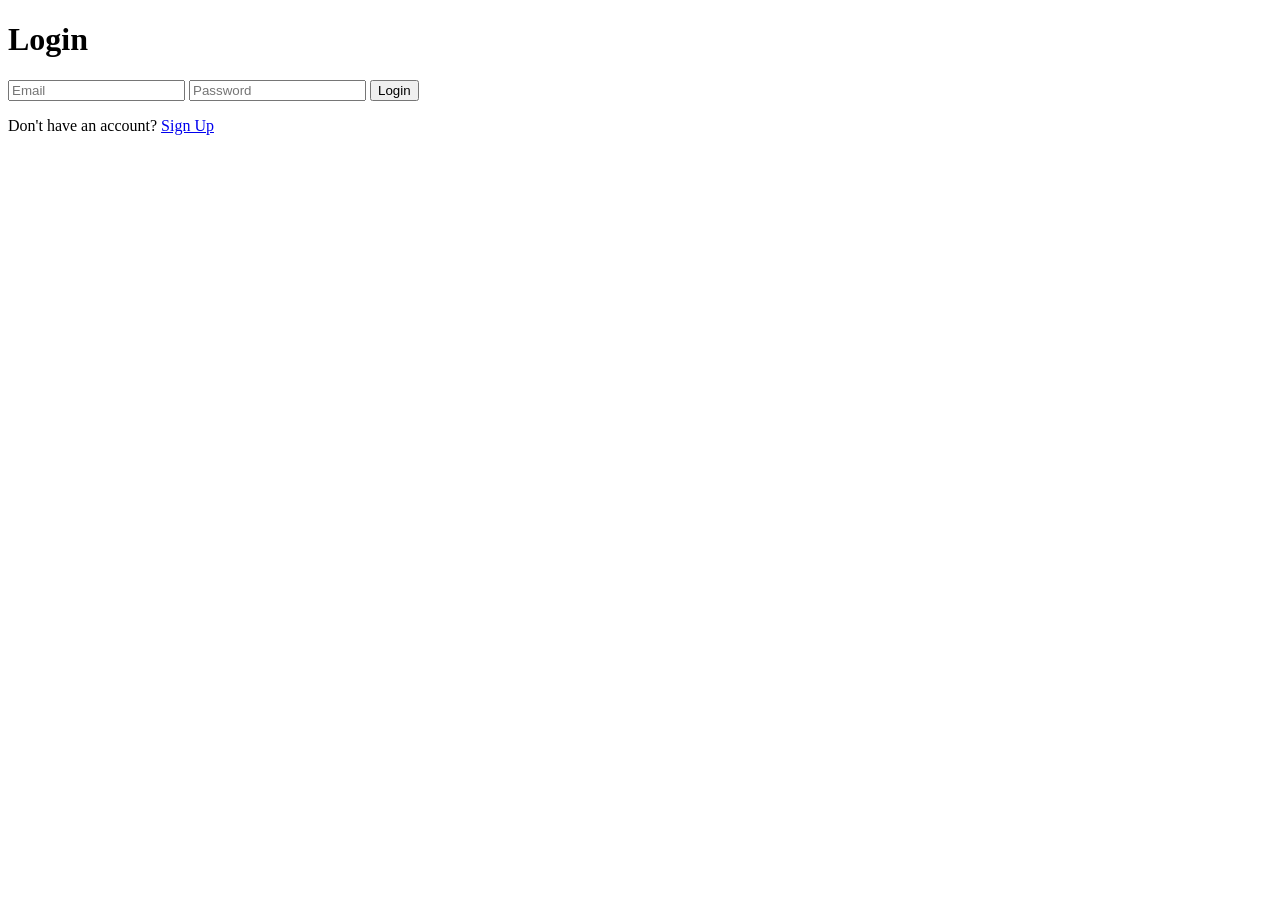
==== templates/login.html @ 9a3a2495 "Initial commit" ====
<!DOCTYPE html>
<html lang="en">
<head>
    <meta charset="UTF-8">
    <meta name="viewport" content="width=device-width, initial-scale=1.0">
    <title>Login</title>

    <link rel="stylesheet" href="{{ url_for('static', filename='css/auth.css') }}">
</head>
<body>

<div class="auth-container">

    <form class="auth-card" action="/login" method="POST">

        <h1>Login</h1>

        <input
            type="email"
            name="email"
            placeholder="Email"
            required
        >

        <input
            type="password"
            name="password"
            placeholder="Password"
            required
        >

        <button type="submit">
            Login
        </button>

        <p>
            Don't have an account?
            <a href="/signup">Sign Up</a>
        </p>

    </form>

</div>

</body>
</html>
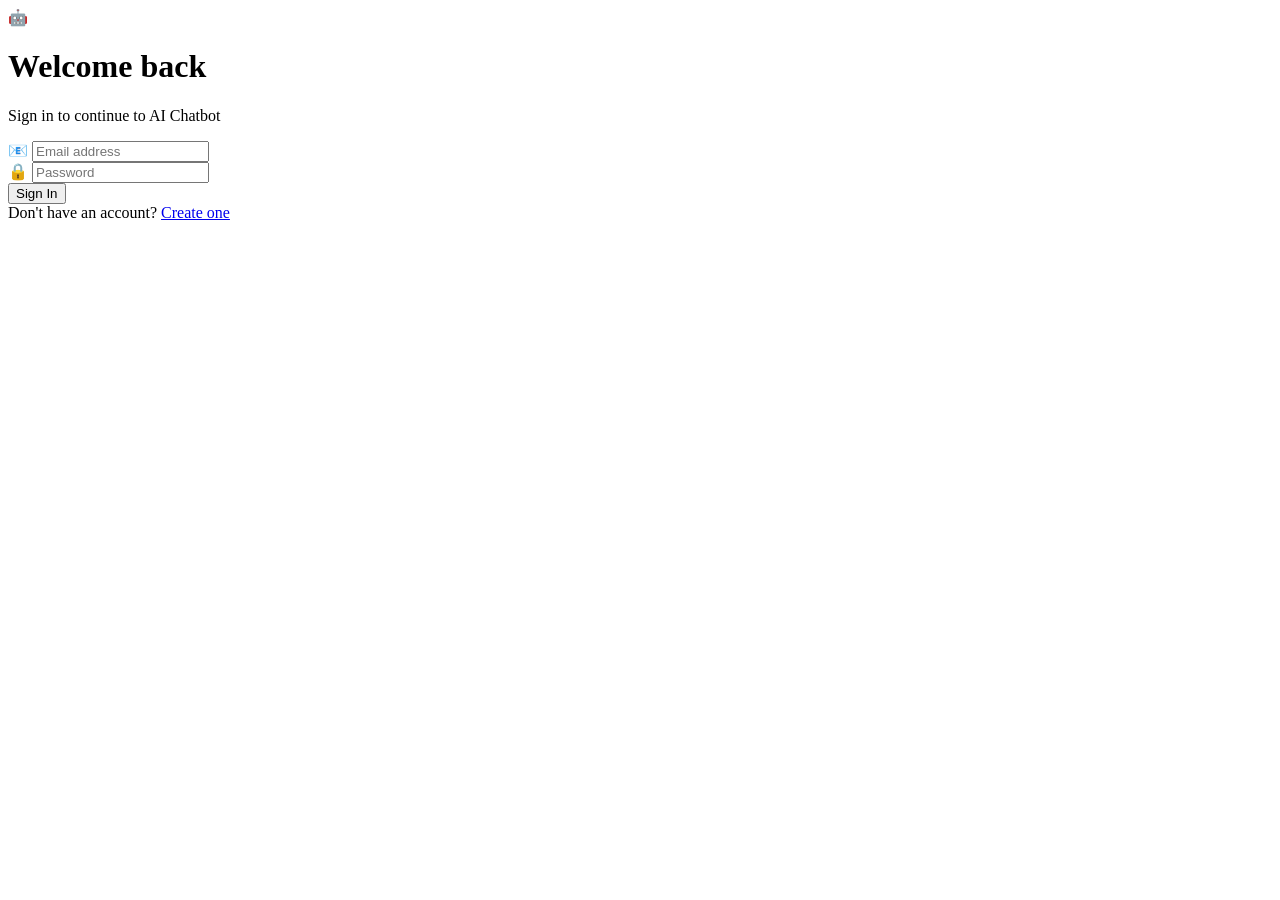
==== commit f359152a: "Rewrite AI Coding Assistant UI and frontend" ====
--- a/templates/login.html
+++ b/templates/login.html
@@ -3,44 +3,52 @@
 <head>
     <meta charset="UTF-8">
     <meta name="viewport" content="width=device-width, initial-scale=1.0">
-    <title>Login</title>
-
+    <title>Sign In - AI Chatbot</title>
+    <link rel="preconnect" href="https://fonts.googleapis.com">
+    <link rel="preconnect" href="https://fonts.gstatic.com" crossorigin>
+    <link href="https://fonts.googleapis.com/css2?family=Inter:wght@400;500;600;700&display=swap" rel="stylesheet">
     <link rel="stylesheet" href="{{ url_for('static', filename='css/auth.css') }}">
 </head>
 <body>
 
 <div class="auth-container">
+    <form class="auth-card" action="/login" method="POST">
+        <div class="auth-header">
+            <div class="logo">🤖</div>
+            <h1>Welcome back</h1>
+            <p>Sign in to continue to AI Chatbot</p>
+        </div>
 
-    <form class="auth-card" action="/login" method="POST">
+        <div class="input-group">
+            <span class="input-icon">📧</span>
+            <input
+                type="email"
+                name="email"
+                placeholder="Email address"
+                required
+                autocomplete="email"
+            >
+        </div>
 
-        <h1>Login</h1>
+        <div class="input-group">
+            <span class="input-icon">🔒</span>
+            <input
+                type="password"
+                name="password"
+                placeholder="Password"
+                required
+                autocomplete="current-password"
+            >
+        </div>
 
-        <input
-            type="email"
-            name="email"
-            placeholder="Email"
-            required
-        >
+        <button type="submit">Sign In</button>
 
-        <input
-            type="password"
-            name="password"
-            placeholder="Password"
-            required
-        >
-
-        <button type="submit">
-            Login
-        </button>
-
-        <p>
+        <div class="auth-footer">
             Don't have an account?
-            <a href="/signup">Sign Up</a>
-        </p>
-
+            <a href="/signup">Create one</a>
+        </div>
     </form>
-
 </div>
 
 </body>
-</html>+</html>
